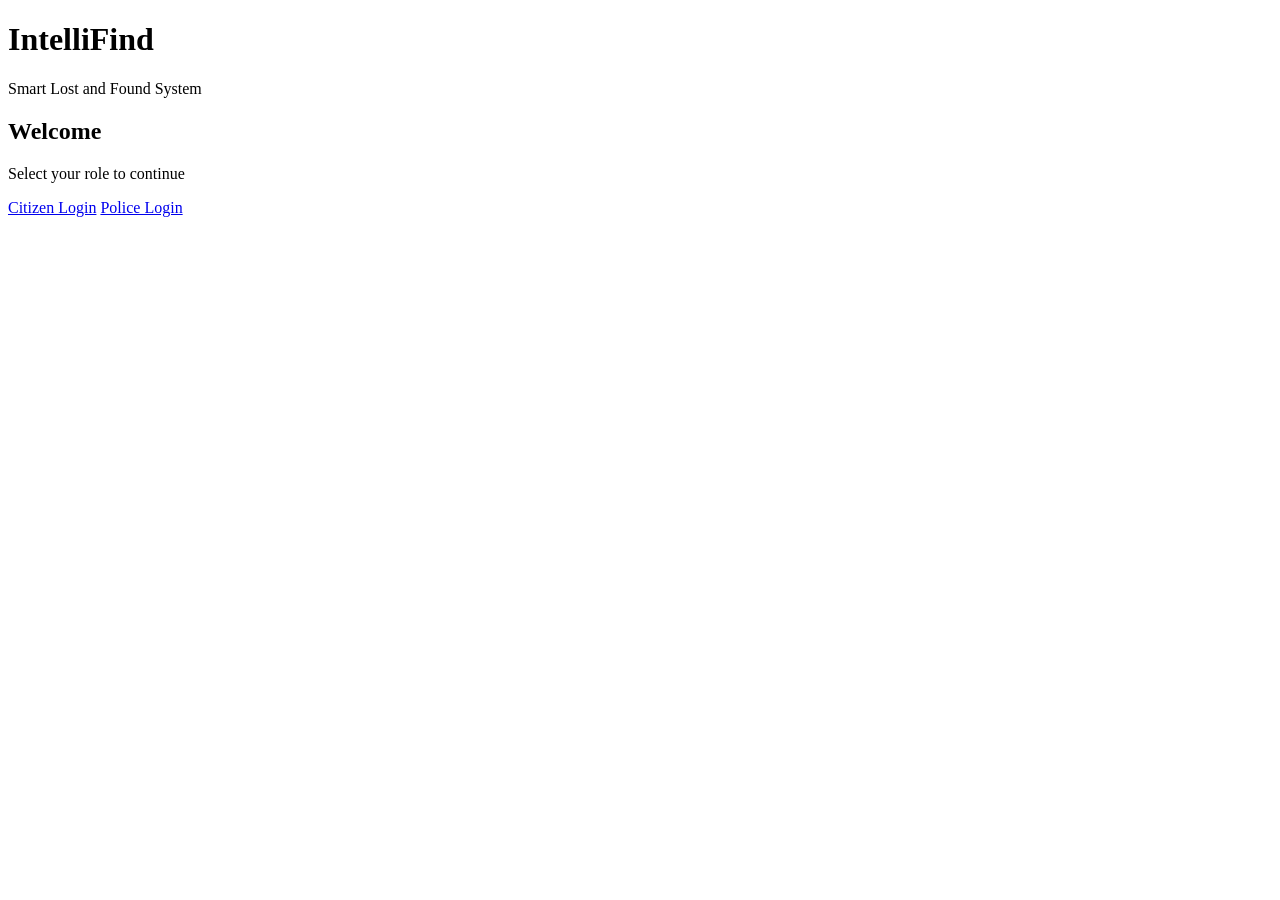
==== index.html @ 857d8008 "Create index.html" ====
<!DOCTYPE html>
<html lang="en">
<head>
  <meta charset="UTF-8">
  <meta name="viewport" content="width=device-width, initial-scale=1.0">
  <title>IntelliFind</title>
  <link rel="stylesheet" href="style.css">
</head>
<body>
  <div class="container">
    <h1>IntelliFind</h1>
    <p class="subtitle">Smart Lost and Found System</p>

    <div class="card">
      <h2>Welcome</h2>
      <p>Select your role to continue</p>

      <div class="buttons">
        <a href="citizen.html" class="btn">Citizen Login</a>
        <a href="police.html" class="btn">Police Login</a>
      </div>
    </div>
  </div>
</body>
</html>
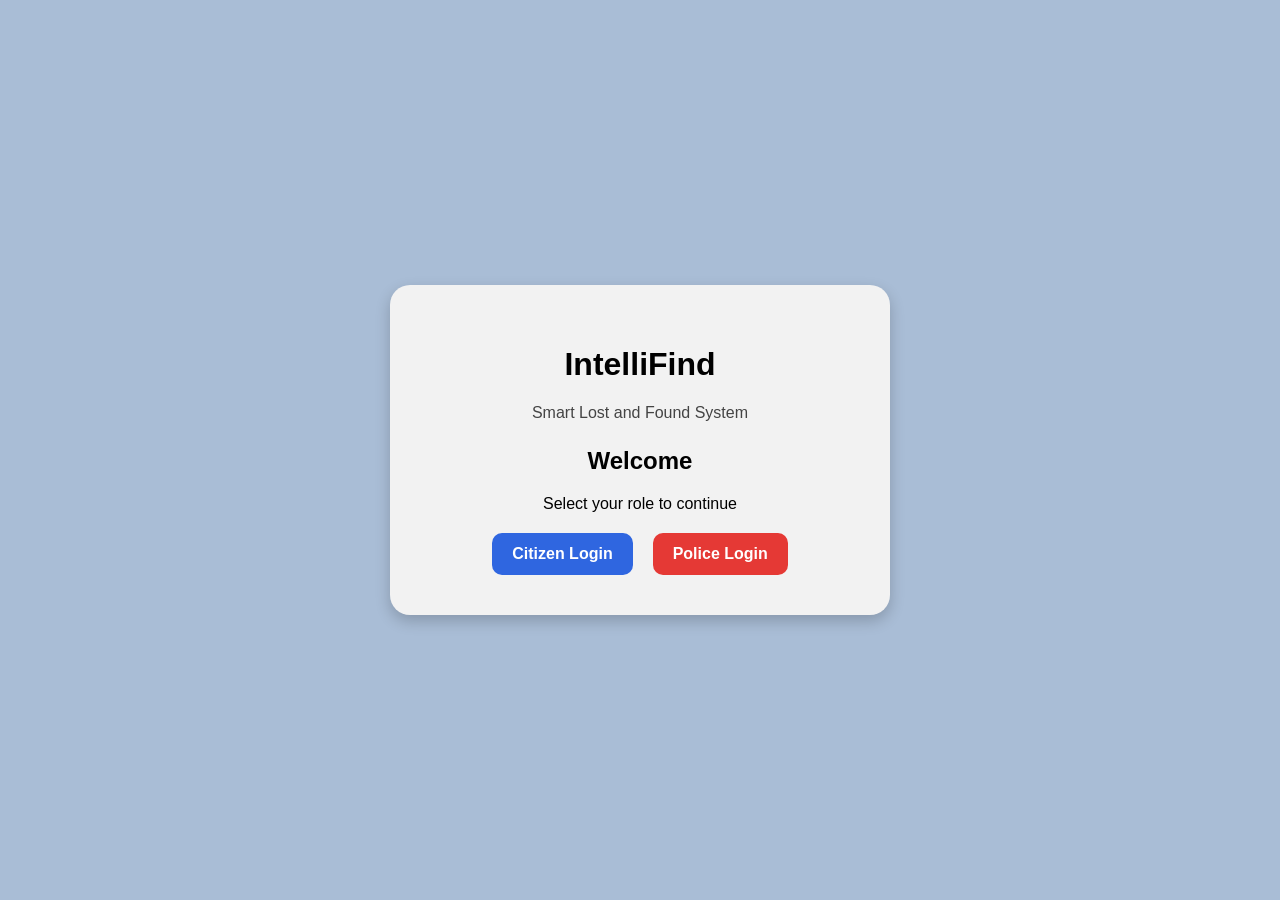
==== commit 0d546efe: "Update index.html" ====
--- a/index.html
+++ b/index.html
@@ -1,25 +1,102 @@
 <!DOCTYPE html>
 <html lang="en">
+
 <head>
-  <meta charset="UTF-8">
-  <meta name="viewport" content="width=device-width, initial-scale=1.0">
-  <title>IntelliFind</title>
-  <link rel="stylesheet" href="style.css">
+<meta charset="UTF-8">
+<meta name="viewport" content="width=device-width, initial-scale=1.0">
+
+<title>IntelliFind</title>
+
+<style>
+
+body{
+font-family: Arial, sans-serif;
+background:#a9bdd6;
+margin:0;
+height:100vh;
+display:flex;
+justify-content:center;
+align-items:center;
+}
+
+.container{
+display:flex;
+justify-content:center;
+align-items:center;
+width:100%;
+}
+
+.card{
+background:#f2f2f2;
+padding:40px;
+border-radius:20px;
+width:420px;
+text-align:center;
+box-shadow:0 6px 15px rgba(0,0,0,0.2);
+}
+
+.subtitle{
+color:#444;
+margin-bottom:25px;
+}
+
+.role-buttons{
+display:flex;
+justify-content:center;
+gap:20px;
+margin-top:20px;
+}
+
+.btn{
+padding:12px 20px;
+background:#2f66e0;
+color:white;
+text-decoration:none;
+border-radius:10px;
+font-weight:bold;
+transition:0.3s;
+}
+
+.btn:hover{
+background:#1d4ed8;
+transform:scale(1.05);
+}
+
+.police{
+background:#e53935;
+}
+
+.police:hover{
+background:#c62828;
+}
+
+</style>
+
 </head>
+
 <body>
-  <div class="container">
-    <h1>IntelliFind</h1>
-    <p class="subtitle">Smart Lost and Found System</p>
 
-    <div class="card">
-      <h2>Welcome</h2>
-      <p>Select your role to continue</p>
+<div class="container">
 
-      <div class="buttons">
-        <a href="citizen.html" class="btn">Citizen Login</a>
-        <a href="police.html" class="btn">Police Login</a>
-      </div>
-    </div>
-  </div>
+<div class="card">
+
+<h1>IntelliFind</h1>
+<p class="subtitle">Smart Lost and Found System</p>
+
+<h2>Welcome</h2>
+<p>Select your role to continue</p>
+
+<div class="role-buttons">
+
+<a href="citizen.html" class="btn">Citizen Login</a>
+
+<a href="police.html" class="btn police">Police Login</a>
+
+</div>
+
+</div>
+
+</div>
+
 </body>
 </html>
